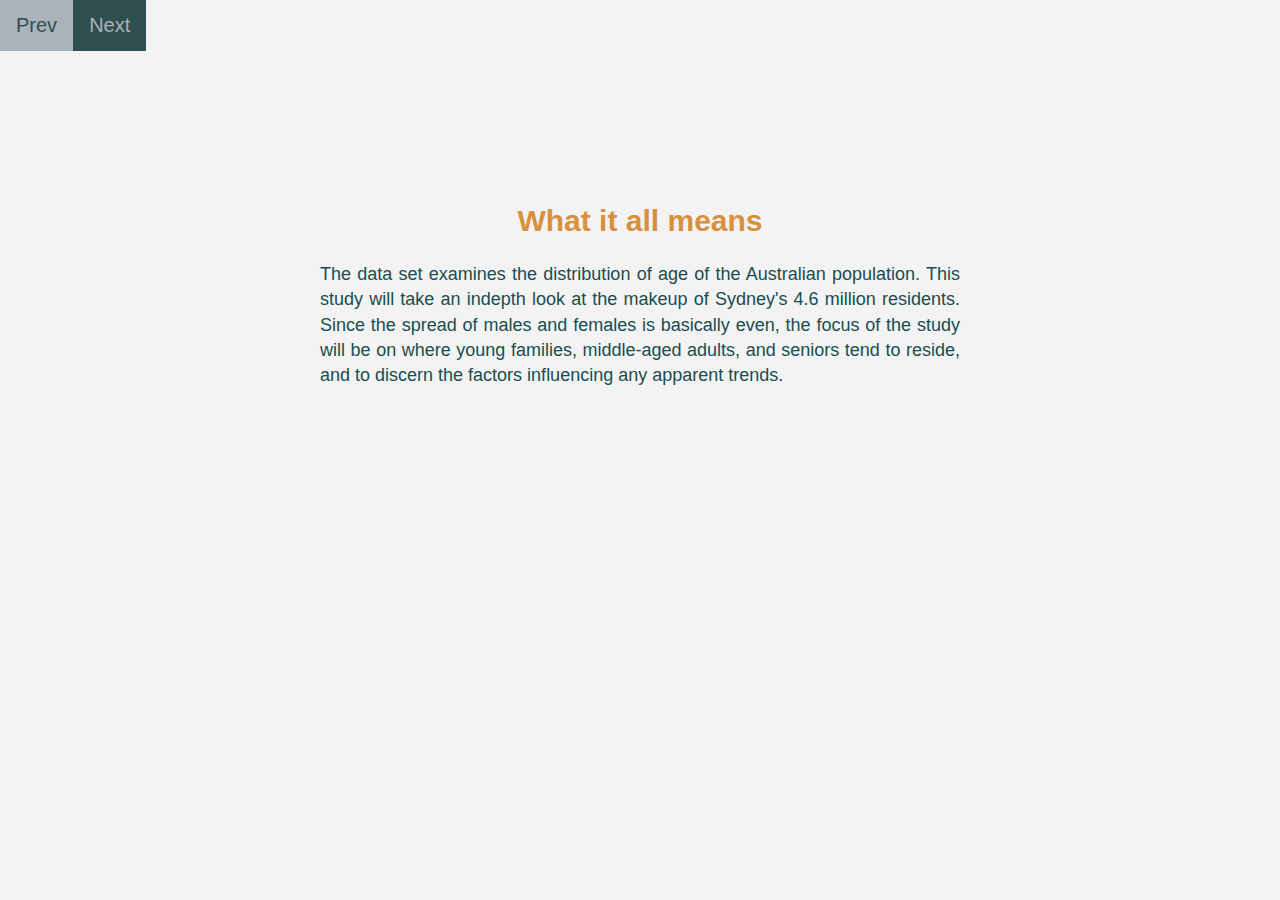
==== Info.html @ e9edb720 "1st commit" ====
<!DOCTYPE hmtl>
<html>

<head>
	<link rel="stylesheet" type="text/css" href="style2.css"/>
	<title>Andy Nguyen CODE1230</title>
</head>

<body>
	<div class="topnav" id="myTopnav">
		<a href="Map60100.html"> Prev</a>
		<a href="index.html"> Next</a>
	</div>

	<div class="para1">
		<h1><strong>What it all means</strong></h1>
		<p>The data set examines the distribution of age of the Australian population. This study will take an indepth look at the makeup of Sydney's 4.6 million residents. Since the spread of males and females is basically even, the focus of the study will be on where young families, middle-aged adults, and seniors tend to reside, and to discern the factors influencing any apparent trends.
		</p>
	</div>
</body>

</html>
---- style2.css ----
body {
	background-color: #F3F3F3;
	color: #1A4D51;
	text-align: center;
	font-family:Helvetica;
	font-size:24px;
	margin: 0px;
	padding: 0px;
}

h1 {
	color: #d8903e;
    text-align: center;
    top: 10%;
    width: 100%;
}

h2 {
	color: #1A4D51;
	text-align: center;
}

h3 {
	font-size: 22px;
	text-indent: 20px;
}



p {
	font-size: 18px;
}

footer {
	position:fixed;
	bottom:0;
	font-size: 14px;
	padding: 1%;
}

.topnav{
	position:fixed;
	top:0;
	left:0;
	background-color: #2F4F4F  
}

.topnav a {
	float:left;
	display: block;
	color: #ABB2B9;
	text-align: center;
	padding:14px 16px;
	text-decoration: none;
	font-size: 20px;
}

.topnav a:hover {
	background-color: #ABB2B9;
	color: #2F4F4F ;
}

.sidebar-module {
    background-color: #F3F3F3;
}

.para1 {
	position: absolute;
	left: 25%;
	top: 20%;
	width: 50%;
	text-align: justify;
	color: #1A4D51;
	z-index: 1;
	font-size:15px;
	font-family:Helvetica;
	line-height: 1.4;
}

a.button {
    -webkit-appearance: button;
    -moz-appearance: button;
    appearance: button;

    text-decoration: none;
    color: initial;
}
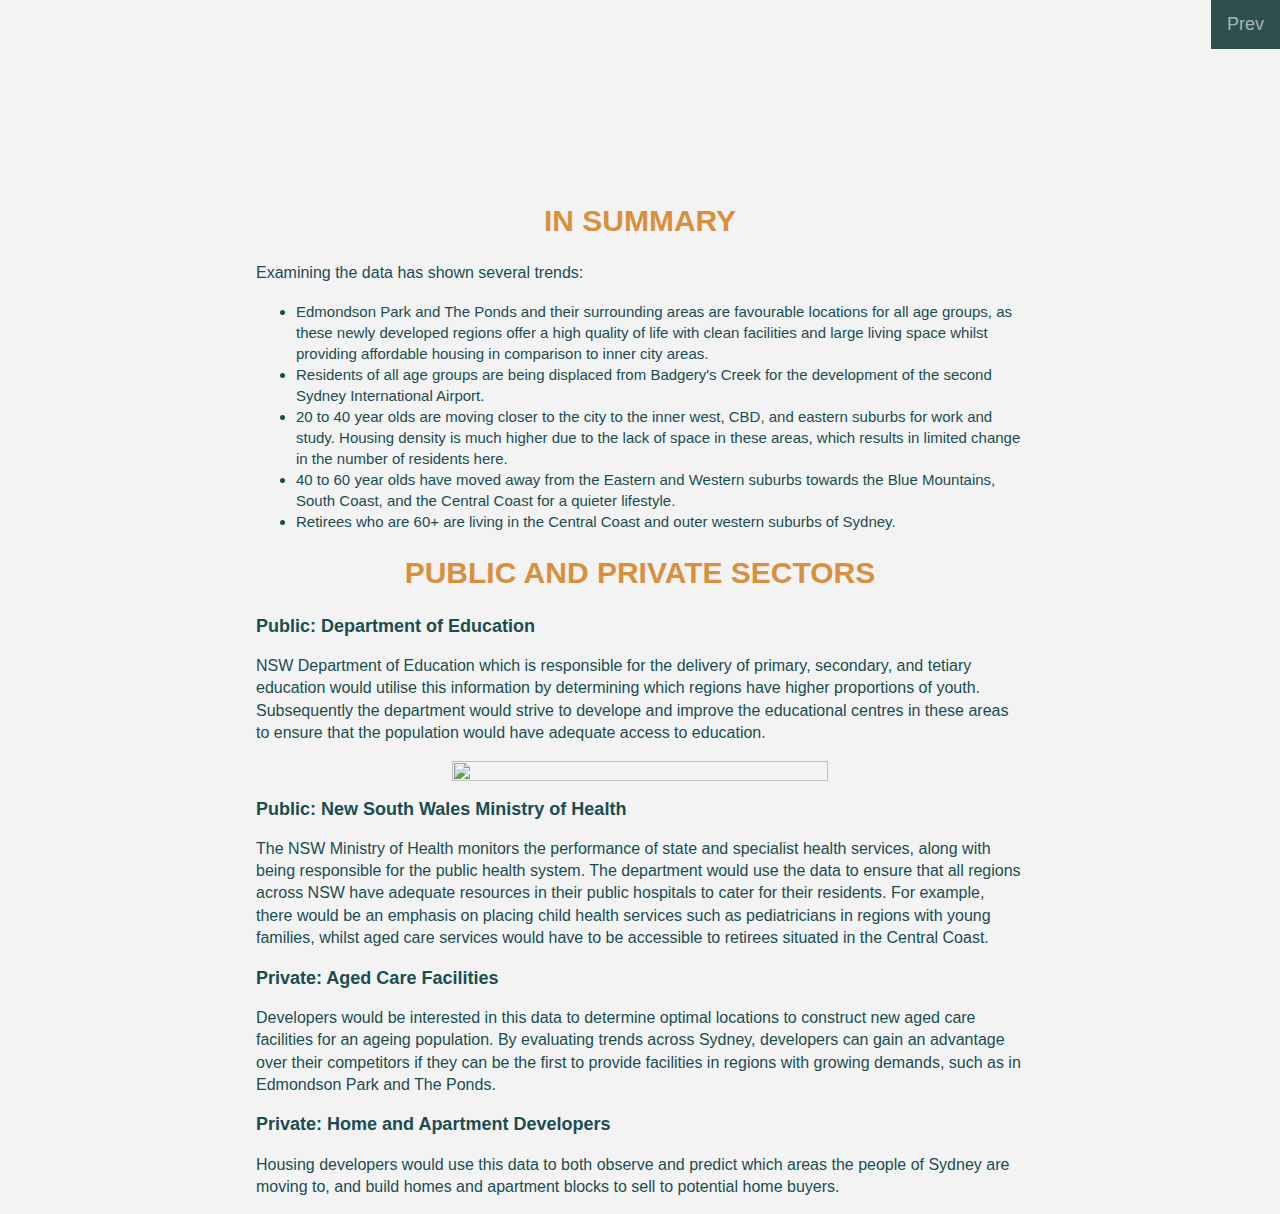
==== commit 38dc55ce: "3rd commit" ====
--- a/Info.html
+++ b/Info.html
@@ -9,13 +9,29 @@
 <body>
 	<div class="topnav" id="myTopnav">
 		<a href="Map60100.html"> Prev</a>
-		<a href="index.html"> Next</a>
 	</div>
 
 	<div class="para1">
-		<h1><strong>What it all means</strong></h1>
-		<p>The data set examines the distribution of age of the Australian population. This study will take an indepth look at the makeup of Sydney's 4.6 million residents. Since the spread of males and females is basically even, the focus of the study will be on where young families, middle-aged adults, and seniors tend to reside, and to discern the factors influencing any apparent trends.
+		<h1><strong>IN SUMMARY</strong></h1>
+		<p>Examining the data has shown several trends:
+			<ul type="disc">
+				<li>Edmondson Park and The Ponds and their surrounding areas are favourable locations for all age groups, as these newly developed regions offer a high quality of life with clean facilities and large living space whilst providing affordable housing in comparison to inner city areas.</li>
+				<li>Residents of all age groups are being displaced from Badgery's Creek for the development of the second Sydney International Airport.</li>
+				<li>20 to 40 year olds are moving closer to the city to the inner west, CBD, and eastern suburbs for work and study. Housing density is much higher due to the lack of space in these areas, which results in limited change in the number of residents here.</li>
+				<li>40 to 60 year olds have moved away from the Eastern and Western suburbs towards the Blue Mountains, South Coast, and the Central Coast for a quieter lifestyle.</li>
+				<li>Retirees who are 60+ are living in the Central Coast and outer western suburbs of Sydney.</li>
+			</ul>
 		</p>
+		<h1><strong>PUBLIC AND PRIVATE SECTORS</strong></h1>
+		<h2>Public: Department of Education</h2>
+		<p>NSW Department of Education which is responsible for the delivery of primary, secondary, and tetiary education would utilise this information by determining which regions have higher proportions of youth. Subsequently the department would strive to develope and improve the educational centres in these areas to ensure that the population would have adequate access to education.</p>
+		<p style="text-align: center;"><img src="http://www.schoolcatchment.com.au/wp-content/uploads/2015/04/Sydney_Public_School_Catchment_Map.jpg" width=70% align=middle></p>
+		<h2>Public: New South Wales Ministry of Health</h2>
+		<p>The NSW Ministry of Health monitors the performance of state and specialist health services, along with being responsible for the public health system. The department would use the data to ensure that all regions across NSW have adequate resources in their public hospitals to cater for their residents. For example, there would be an emphasis on placing child health services such as pediatricians in regions with young families, whilst aged care services would have to be accessible to retirees situated in the Central Coast.</p>
+		<h2>Private: Aged Care Facilities</h2>
+		<p>Developers would be interested in this data to determine optimal locations to construct new aged care facilities for an ageing population. By evaluating trends across Sydney, developers can gain an advantage over their competitors if they can be the first to provide facilities in regions with growing demands, such as in Edmondson Park and The Ponds.</p>
+		<h2>Private: Home and Apartment Developers</h2>
+		<p>Housing developers would use this data to both observe and predict which areas the people of Sydney are moving to, and build homes and apartment blocks to sell to potential home buyers.</p>
 	</div>
 </body>
 
--- a/style2.css
+++ b/style2.css
@@ -11,13 +11,14 @@
 h1 {
 	color: #d8903e;
     text-align: center;
-    top: 10%;
+    top: 5%;
     width: 100%;
 }
 
 h2 {
 	color: #1A4D51;
-	text-align: center;
+	text-align: left;
+	font-size: 18px;
 }
 
 h3 {
@@ -28,7 +29,7 @@
 
 
 p {
-	font-size: 18px;
+	font-size: 16px;
 }
 
 footer {
@@ -39,20 +40,20 @@
 }
 
 .topnav{
-	position:fixed;
+	float: right;
 	top:0;
 	left:0;
 	background-color: #2F4F4F  
 }
 
 .topnav a {
-	float:left;
+	float: right;
 	display: block;
 	color: #ABB2B9;
 	text-align: center;
 	padding:14px 16px;
 	text-decoration: none;
-	font-size: 20px;
+	font-size: 18px;
 }
 
 .topnav a:hover {
@@ -66,10 +67,10 @@
 
 .para1 {
 	position: absolute;
-	left: 25%;
+	left: 20%;
 	top: 20%;
-	width: 50%;
-	text-align: justify;
+	width: 60%;
+	text-align: left;
 	color: #1A4D51;
 	z-index: 1;
 	font-size:15px;
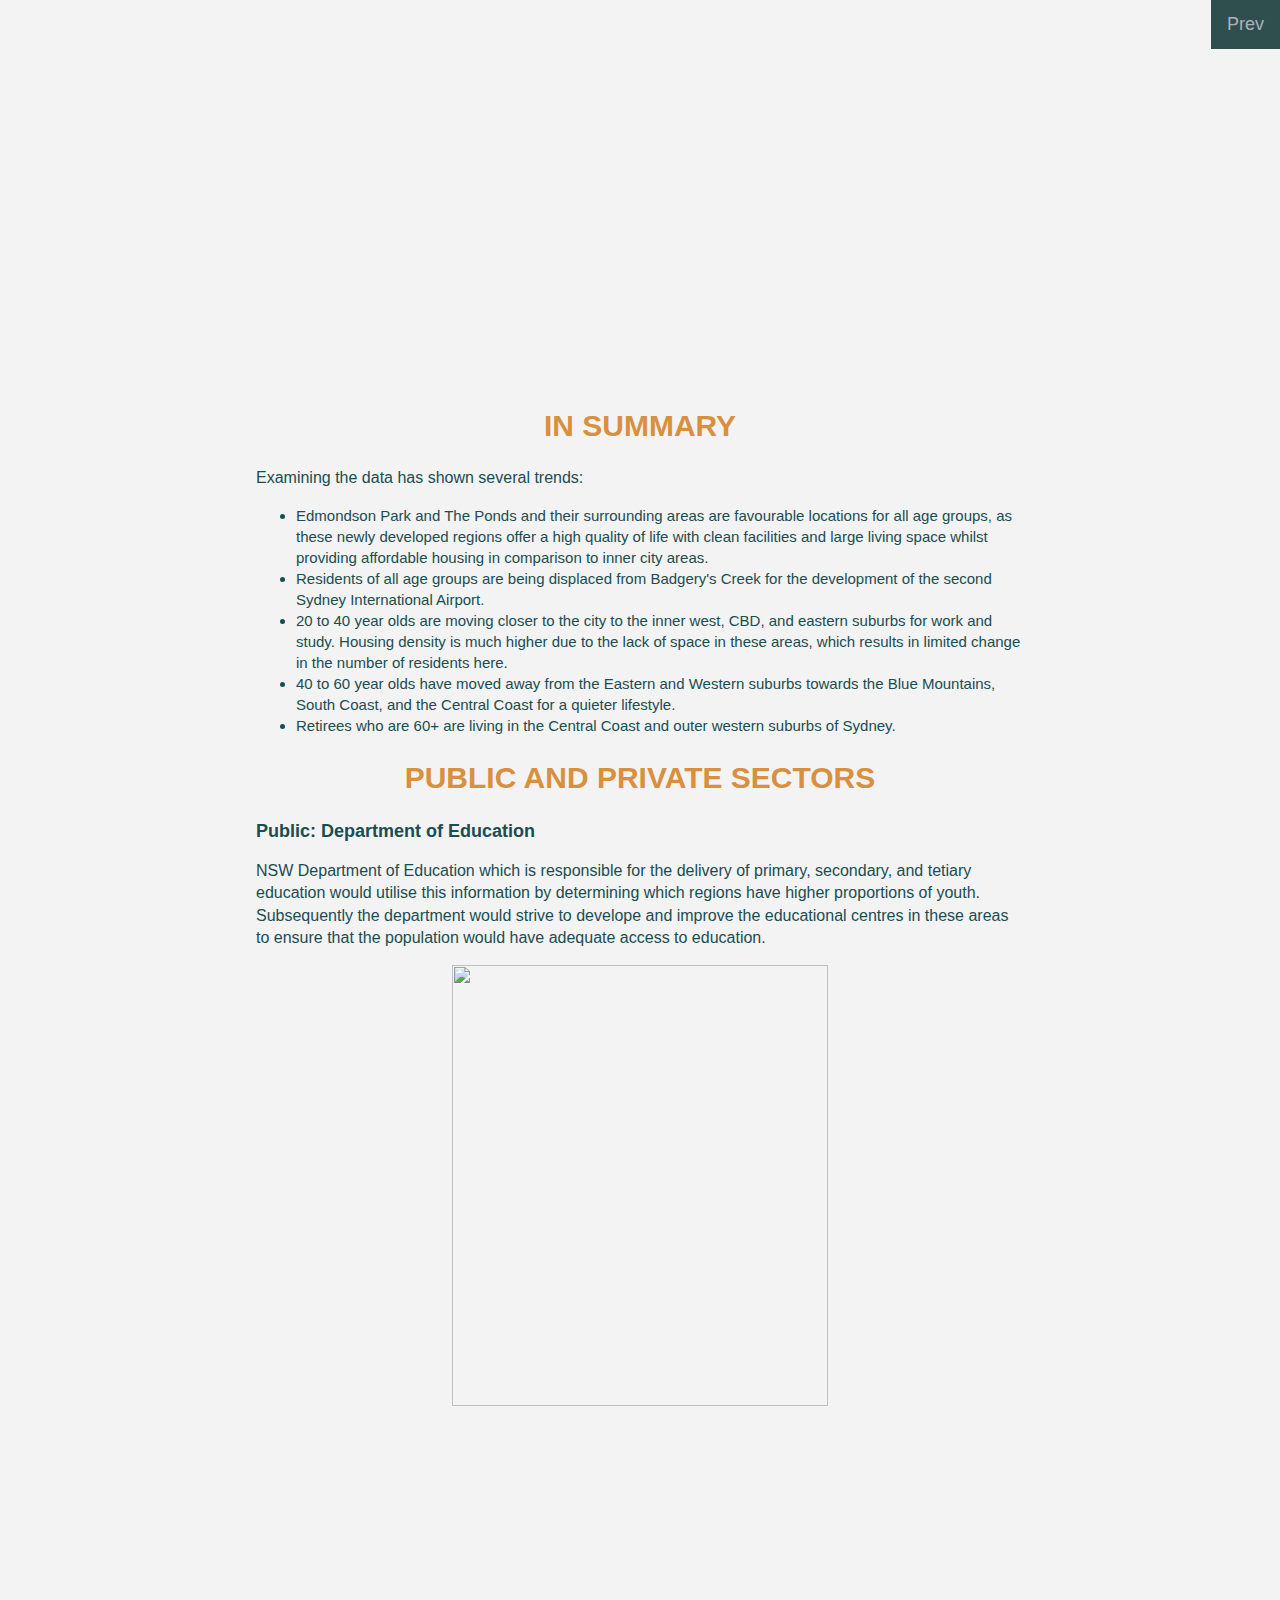
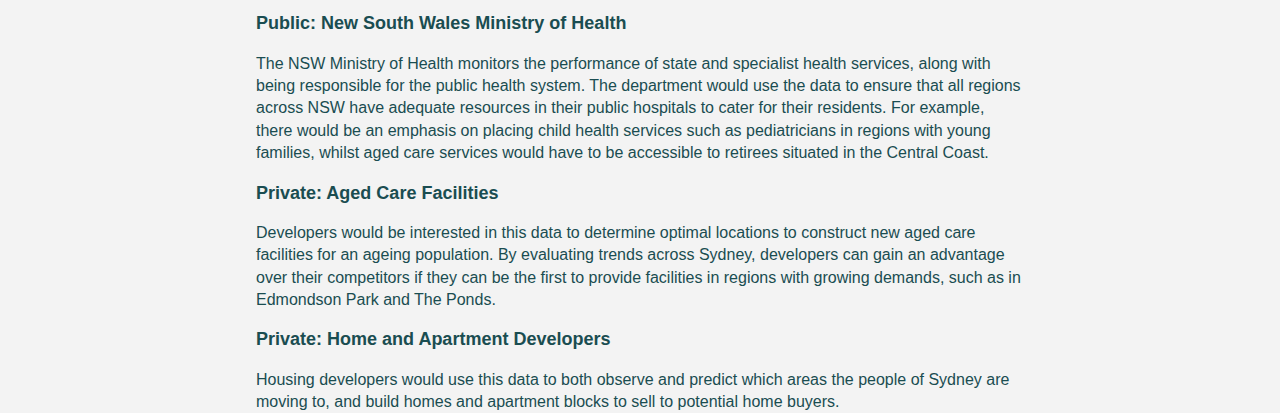
==== commit 197ea017: "4th commit" ====
--- a/Info.html
+++ b/Info.html
@@ -9,6 +9,9 @@
 <body>
 	<div class="topnav" id="myTopnav">
 		<a href="Map60100.html"> Prev</a>
+	</div>
+
+	<div class="backgroundimg">
 	</div>
 
 	<div class="para1">
--- a/style2.css
+++ b/style2.css
@@ -66,9 +66,9 @@
 }
 
 .para1 {
-	position: absolute;
+	position: relative;
 	left: 20%;
-	top: 20%;
+	top: 45%;
 	width: 60%;
 	text-align: left;
 	color: #1A4D51;
@@ -85,4 +85,17 @@
 
     text-decoration: none;
     color: initial;
+}
+
+.backgroundimg {
+	background-image: url(https://danieltranphotography.com/wp-content/uploads/2016/12/Sydney-Skyline_Daniel-Tran.jpg);
+	height: 40%;
+	width: 100%;
+	left:0;
+	top:0;
+	position: absolute;
+	background-position: center;
+	background-repeat: no-repeat;
+	background-size: cover;
+	z-index: -1;
 }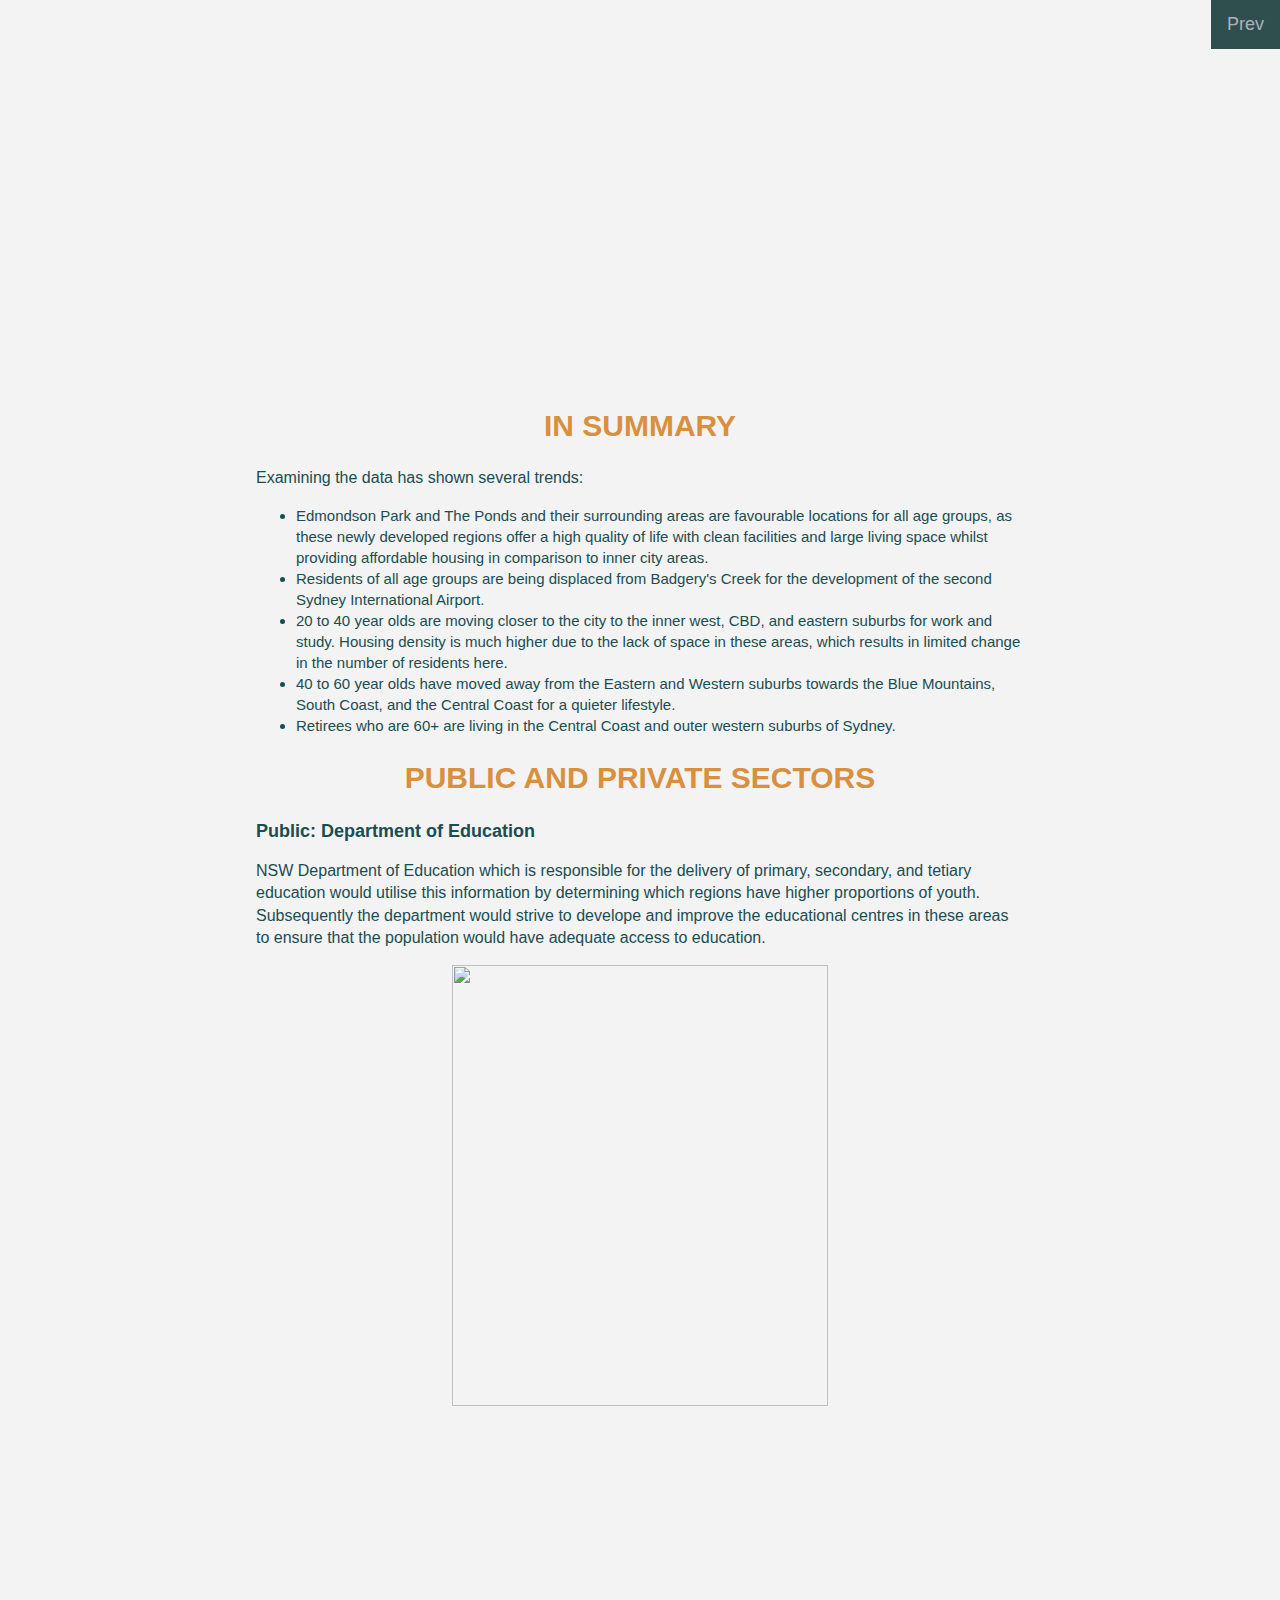
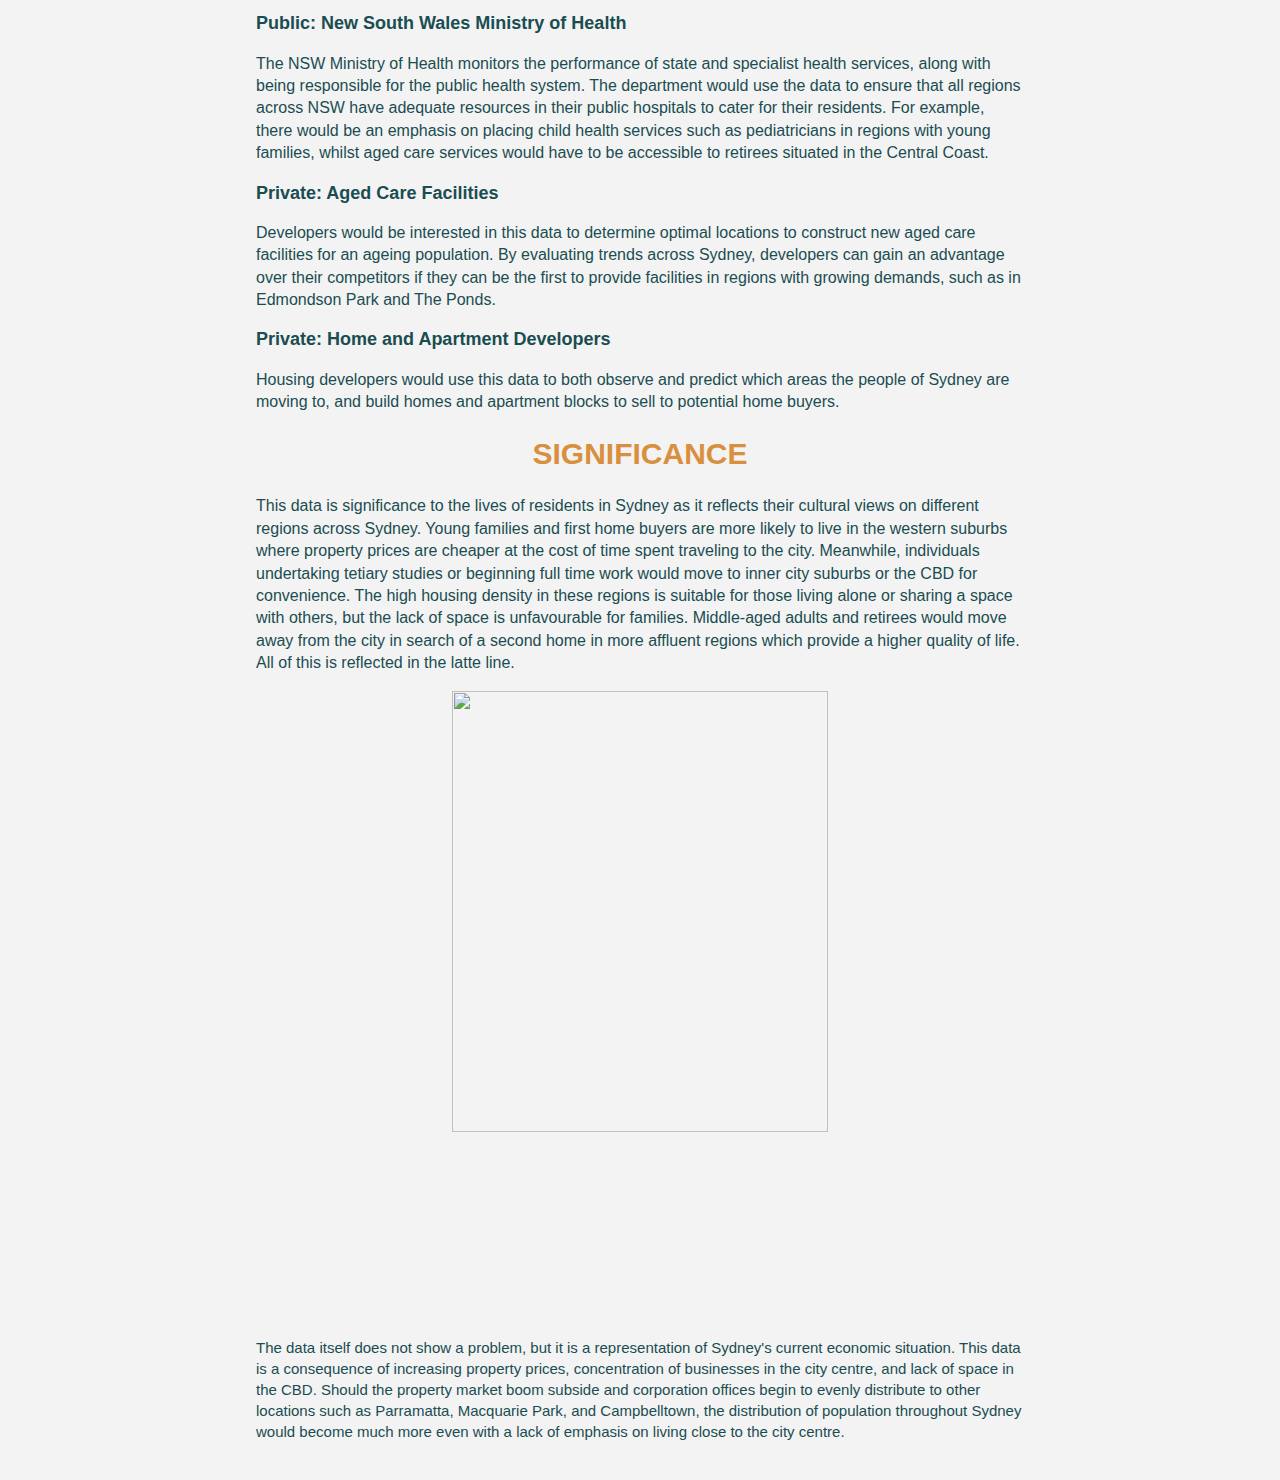
==== commit 6702c5fd: "5th commit" ====
--- a/Info.html
+++ b/Info.html
@@ -35,6 +35,11 @@
 		<p>Developers would be interested in this data to determine optimal locations to construct new aged care facilities for an ageing population. By evaluating trends across Sydney, developers can gain an advantage over their competitors if they can be the first to provide facilities in regions with growing demands, such as in Edmondson Park and The Ponds.</p>
 		<h2>Private: Home and Apartment Developers</h2>
 		<p>Housing developers would use this data to both observe and predict which areas the people of Sydney are moving to, and build homes and apartment blocks to sell to potential home buyers.</p>
+		<h1><strong>SIGNIFICANCE</strong></h1>
+		<p>This data is significance to the lives of residents in Sydney as it reflects their cultural views on different regions across Sydney. Young families and first home buyers are more likely to live in the western suburbs where property prices are cheaper at the cost of time spent traveling to the city. Meanwhile, individuals undertaking tetiary studies or beginning full time work would move to inner city suburbs or the CBD for convenience. The high housing density in these regions is suitable for those living alone or sharing a space with others, but the lack of space is unfavourable for families. Middle-aged adults and retirees would move away from the city in search of a second home in more affluent regions which provide a higher quality of life. All of this is reflected in the latte line.
+		<p style="text-align: center;"><img src="https://www.fairfaxstatic.com.au/content/dam/images/g/t/c/h/k/q/image.related.articleLeadwide.620x349.gtcfg5.png/1481896379531.jpg" width=70% align=middle></p>
+		The data itself does not show a problem, but it is a representation of Sydney's current economic situation. This data is a consequence of increasing property prices, concentration of businesses in the city centre, and lack of space in the CBD. Should the property market boom subside and corporation offices begin to evenly distribute to other locations such as Parramatta, Macquarie Park, and Campbelltown, the distribution of population throughout Sydney would become much more even with a lack of emphasis on living close to the city centre.
+		<p><br>
 	</div>
 </body>
 
